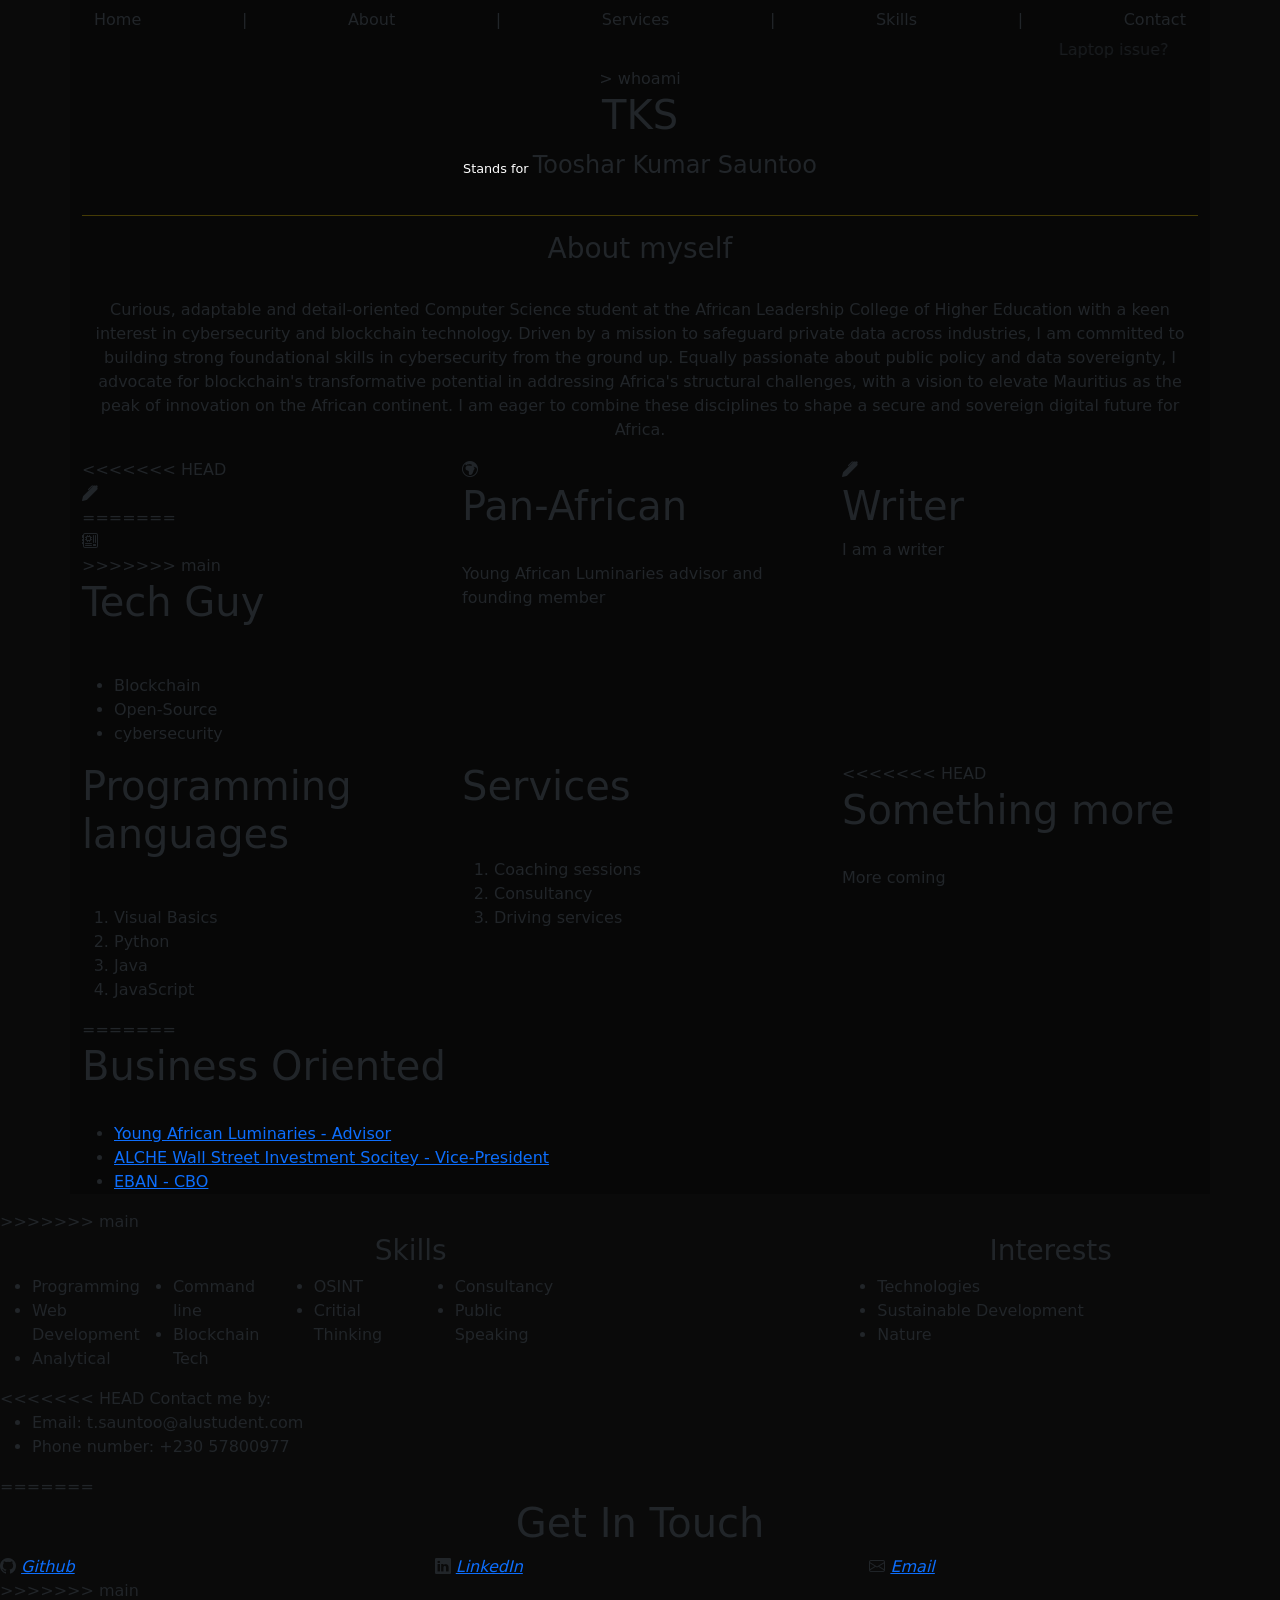
==== index.html @ a4686b40 "Conflict resolution" ====
<!DOCTYPE html>

<html>

    <head>
        <meta charset="UTF-8">
        <meta name="viewport" content="width=device-width, initial-scale=1.0">
        <title>TKS' HomePage</title>

        
        <!-- Bootstrap CSS -->
        <link href="https://cdn.jsdelivr.net/npm/bootstrap@5.3.7/dist/css/bootstrap.min.css" rel="stylesheet">
        <link href="https://cdn.jsdelivr.net/npm/bootstrap-icons@1.11.3/font/bootstrap-icons.min.css" rel="stylesheet">
        <link rel = "stylesheet" href = "style.css" />
    </head>


    <body>

        <div class = "container" > 

        <nav id="navbar" class="navbar navbar-expand-lg sticky-top navbar-dark" ...>
            <div class="container-fluid">
                <a class="nav-link active" href="#Home section">Home</a> |
                <a class="nav-link active" href="#About section">About</a> |
                <a class="nav-link active" href="#Services section">Services</a> |
                <a class="nav-link active" href="#Skills">Skills</a> |
                <a class="nav-link active" href="#Contact section">Contact</a>
            </div>
 
        </nav>


        <div class="hero-section d-flex flex-column justify-content-center align-items-center text-center px-4" > 

            <marquee style = "opacity: 75%;"> 
                <h6>Laptop issue? It's windows as usual - TKS</h6>
            </marquee>            
            <span id = "Home section" class="whoami">&gt; whoami</span>
            <h1 class = "text-center">TKS</h1>
            <p class="text-center"> <span style="color: white; font-size: 0.8rem;">Stands for </span> <span style=" font-size: 1.5rem;">Tooshar Kumar
            Sauntoo </span></p>

        </div>

        <hr style="color: gold;">

                 <div class = "row" >

                <article class = "text-center col-sm-12 col-md-12 col-lg-12" id = "About section">
                    <h3>About myself</h3> <br/>
                    <p>
                        Curious, adaptable and detail-oriented Computer Science student at the African Leadership College of Higher Education with a keen interest in cybersecurity and blockchain technology. Driven by a mission to safeguard private data across industries, I am committed to building strong foundational skills in cybersecurity from the ground up. Equally passionate about public policy and data sovereignty, I advocate for blockchain's transformative potential in addressing Africa's structural challenges, with a vision to elevate Mauritius as the peak of innovation on the African continent. I am eager to combine these disciplines to shape a secure and sovereign digital future for Africa.
                    </p>
                </article>

            </div>

            <div class="Section-Seperator"></div>


            <div class="row">
                
                <div class="col-sm-12 col-md-6 col-lg-4 feature-card h-100">
<<<<<<< HEAD
                    <div class =  "feature-icon"><i class="bi bi-pen-fill"></i></div>
=======
                    <div class =  "feature-icon"><i class="bi bi-motherboard"></i></div>
>>>>>>> main

                    <h1>Tech Guy</h1> <br/>
                    <p>
                        <ul>
                            <li>Blockchain</li>
                            <li>Open-Source</li>
                            <li>cybersecurity</li>
                        </ul>
                    </p>
                </div>

                <!-- second article -->
                <div class="col-sm-12 col-md-6 col-lg-4 feature-card h-100">
                    <div class =  "feature-icon"><i class="bi bi-globe-europe-africa"></i></div>
                    <h1>Pan-African</h1> <br/>
                    <p>
                        Young African Luminaries advisor and founding member
                    </p>

                </div>

                <!-- third article -->
                <!-- <article class="col-sm-12 col-md-12 col-lg-4">
                    <h1>Writer</h1> <br/>
                    <p>
                        Writer
                    </p>
                </article> -->

                <div class="col-sm-12 col-md-12 col-lg-4 feature-card h-100">
                    <div class="feature-icon"><i class="bi bi-pen-fill"></i></div>
                        <h1 >Writer</h1>
                        <p>I am a writer</p>
                </div>


            </div>

            <div class="Section-Seperator"></div>


            <div class="row">
                <!-- first article -->
                
                <div class="col-sm-12 col-md-6 col-lg-4 feature-card h-100">
                    <h1>Programming languages</h1> <br/>
                    <p>
                        <ol>
                            <li>Visual Basics</li>
                            <li>Python</li>
                            <li>Java</li>
                            <li>JavaScript</li>
                        </ol>
                    </p>
                </div>

                <!-- second article -->
                <div class="col-sm-12 col-md-6 col-lg-4 feature-card h100">
                    <h1 Services section>Services</h1> <br/>
                    <p><ol>
                        <li>Coaching sessions</li>
                        <li>Consultancy</li>
                        <li>Driving services</li>
                    </ol></p>

                </div>

                <!-- third article -->
                <div class="col-sm-12 col-md-12 col-lg-4 feature-card h-100">
<<<<<<< HEAD
                    <h1>Something more</h1> <br/>
                    <p>
                        More coming
                    </p>
                </div>
            </div>

=======
                    <h1>Business Oriented</h1> <br/>
                    <ul>
                        <li> <a href ="https://www.youngafricanluminaries.org/">Young African Luminaries - Advisor</a></li>
                        <li><a href = "https://www.linkedin.com/company/alchewsic/">ALCHE Wall Street Investment Socitey - Vice-President</a></li>
                        <li><a href = "https://eban-delivery.netlify.app/"> EBAN - CBO</a></li>
                    </ul>
                </div>
            </div>
            
>>>>>>> main

            <div class = "Section-Seperator"></div>



            <div class="row">

                <div class="row col-sm-12 col-md-7 col-lg-8 feature-card h100" >

                    <h3 class = "Skills text-center">Skills</h3> 
        
                    <span class = "col-sm-12 col-md-3 col-lg-2">

                        <ul> 
                            <li>Programming</li>
                            <li>Web Development</li>
                            <li>Analytical</li>
                        </ul>

                    </span>

                    <span class = " col-sm-12 col-md-3 col-lg-2">
                        
                        <ul> 
                            <li>Command line</li>
                            <li>Blockchain Tech</li>
                        </ul>

                    </span>

                    <span class = " col-sm-12 col-md-3 col-lg-2">
                        
                        <ul> 
                            <li>OSINT</li>
                            <li>Critial Thinking</li>
                        </ul>

                    </span>

                    <span class = " col-sm-12 col-md-3 col-lg-2">
                        
                        <ul> 
                            <li>Consultancy</li>
                            <li>Public Speaking</li>
                        </ul>

                    </span>

                </div>

                <div class = "col-sm-12 col-md-5 col-lg-4 feature-card h-100">

                    <h3 class="text-center">Interests</h3>

                    <ul>
                        <li> Technologies</li>
                        <li> Sustainable Development</li>
                        <li> Nature</li>
                    </ul>


                </div>

            </div>



            <div class = "Section-Seperator"></div>

<<<<<<< HEAD
        <span id = "Contact section">
            Contact me by:
            <ul>
                <li> Email: t.sauntoo@alustudent.com</li>
                <li>Phone number: +230 57800977</li>
            </ul>
        </span>
=======
        <div id = "Contact section" class = "row" > 

            <h1 class = "text-center"> Get In Touch</h1>
    
            <div class="col-sm-12 col-md-4 col-lg-4">

                <div class = "feature-card h-100"> 

                    <div class="feature-icon"><i class="bi bi-github"> <a href="https://txkxs.github.io/ClassPortfolio/">Github</a> </i></div>
                </div>
            </div>

            <div class="col-sm-12 col-md-4 col-lg-4">

                <div class = "feature-card h-100">
                    <div class="feature-icon"><i class="bi bi-linkedin"> <a href="https://www.linkedin.com/in/tooshar-sauntoo-9a78aa343/">LinkedIn</a></i></div>
                </div>

            </div>
            <div class="col-sm-12 col-md-4 col-lg-4">
                <div class = "feature-card h-100">
                    <div class="feature-icon"><i class="bi bi-envelope"> <a href = "tooshar.sauntoo@gmail.com" >Email </a></i></div>
                </div>

            </div>

        </div>

        </div>


>>>>>>> main


        </div>





        <script src="https://code.jquery.com/jquery-3.3.1.slim.min.js" integrity="sha384-q8i/X+965DzO0rT7abK41JStQIAqVgRVzpbzo5smXKp4YfRvH+8abtTE1Pi6jizo" crossorigin="anonymous"></script>
        <script src="https://cdn.jsdelivr.net/npm/popper.js@1.14.3/dist/umd/popper.min.js" integrity="sha384-ZMP7rVo3mIykV+2+9J3UJ46jBk0WLaUAdn689aCwoqbBJiSnjAK/l8WvCWPIPm49" crossorigin="anonymous"></script>
        <script src="https://cdn.jsdelivr.net/npm/bootstrap@4.1.3/dist/js/bootstrap.min.js" integrity="sha384-ChfqqxuZUCnJSK3+MXmPNIyE6ZbWh2IMqE241rYiqJxyMiZ6OW/JmZQ5stwEULTy" crossorigin="anonymous"></script>



    </body>




</html>
---- style.css ----
:root { --green: #00ff88; --panel: #0a0a0a; --line: #1c1c1c; --gold: #ffd700; --white: #ffffff; }


body {
    background-color: #0a0a0a;
}
 .container{
    background-color: #070707;
 }

/* .card-body, .card-header{
    background-color: #070707;
} */

<<<<<<< HEAD
h1, h3, h5, h6, ul, ol, span,p , .card-title{
=======
h1, h3, h5, h6, ul, ol, span,p , .card-title, a{
>>>>>>> main
    color: var(--green);
}

#navbar {
    background-color: var(--panel);
    border-bottom: 1px solid var(--gold);
    font-weight: bold;

}

#navbar .nav-link {
    color: var(--green);
}

#navbar .nav-link:hover .nav-link:active{
    color: var(--white);
}

.whoami {
    margin-top: 15px; 
    font-size: 0.9rem;
    letter-spacing: 2px;
}


.text-center {
    text-align: center;
}

.Section-Seperator {
    background-color: goldenrod; 
    height: 15px;
}

    
.feature-card {
    background: var(--panel);              
    border: 1px solid var(--line);        
    border-radius: 14px;
    padding: 1.8rem;
    transition: border-color .3s, transform .3s;
    margin-top: 10px;
    margin-bottom: 10px;
}
.feature-card:hover {
    border-color: var(--green);           
    transform: translateY(-4px);   
}
.feature-icon {
    width: 48px; height: 48px; border-radius: 12px;
    background: var(--panel);   
    color: var(--green);               
    display: flex; align-items: center; justify-content: center;
    font-size: 1.4rem; margin-bottom: 1rem;
}

.feature-card h5 { font-weight: 600; }
.feature-card p { color: #888; font-size: .9rem; }
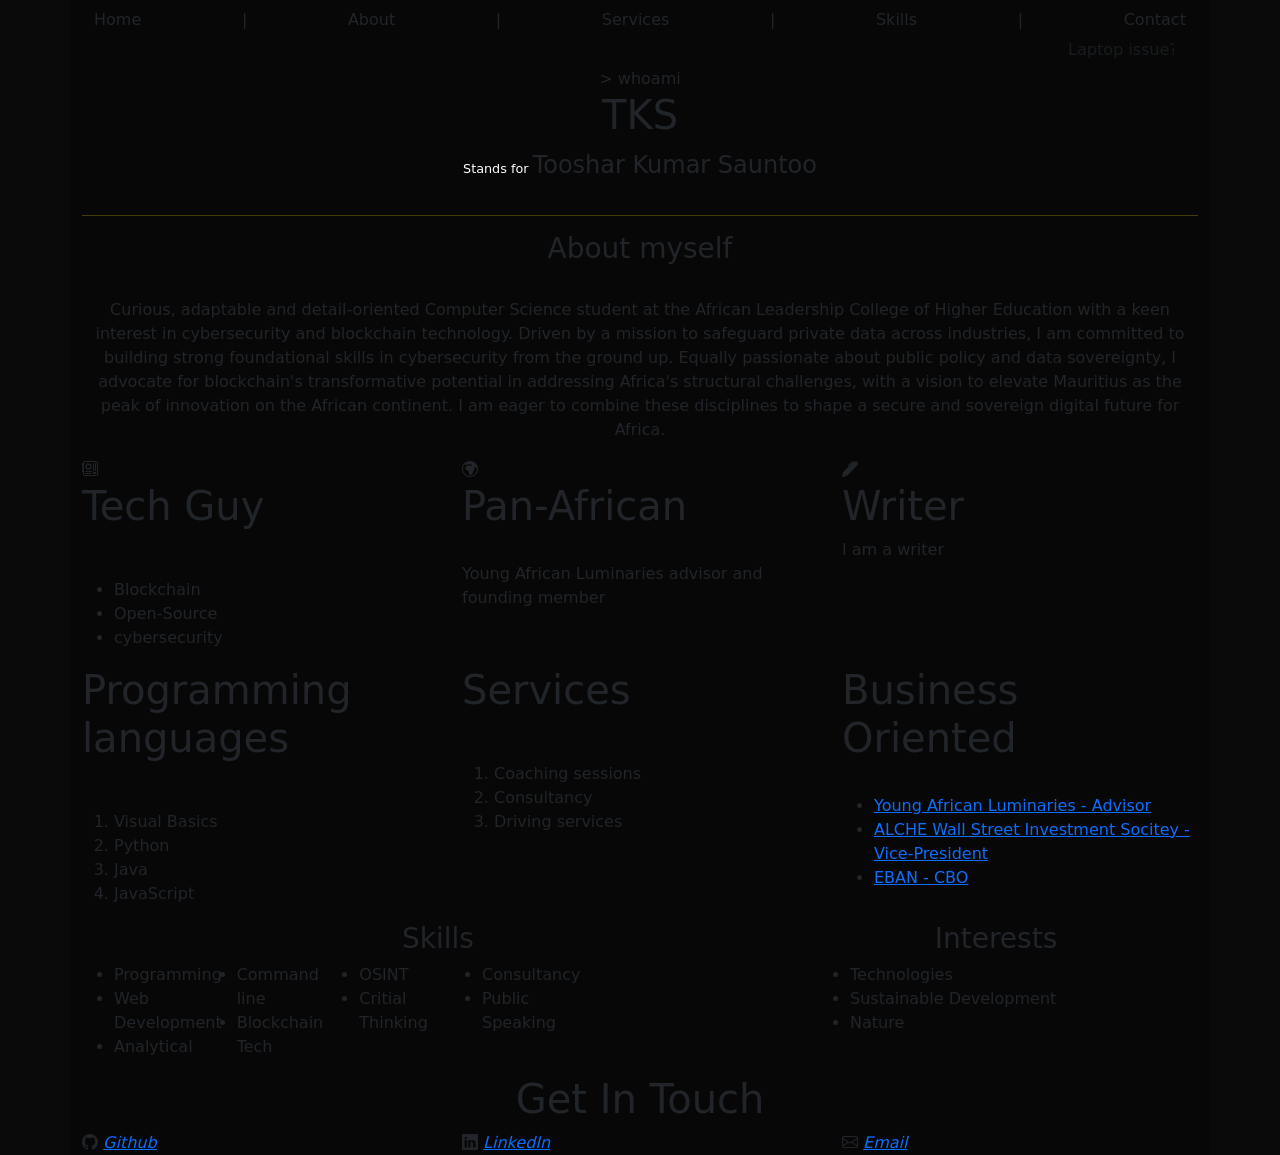
==== commit a2a26afe: "Extra line removed" ====
--- a/index.html
+++ b/index.html
@@ -62,11 +62,7 @@
             <div class="row">
                 
                 <div class="col-sm-12 col-md-6 col-lg-4 feature-card h-100">
-<<<<<<< HEAD
-                    <div class =  "feature-icon"><i class="bi bi-pen-fill"></i></div>
-=======
                     <div class =  "feature-icon"><i class="bi bi-motherboard"></i></div>
->>>>>>> main
 
                     <h1>Tech Guy</h1> <br/>
                     <p>
@@ -136,15 +132,7 @@
 
                 <!-- third article -->
                 <div class="col-sm-12 col-md-12 col-lg-4 feature-card h-100">
-<<<<<<< HEAD
-                    <h1>Something more</h1> <br/>
-                    <p>
-                        More coming
-                    </p>
-                </div>
-            </div>
-
-=======
+
                     <h1>Business Oriented</h1> <br/>
                     <ul>
                         <li> <a href ="https://www.youngafricanluminaries.org/">Young African Luminaries - Advisor</a></li>
@@ -153,8 +141,6 @@
                     </ul>
                 </div>
             </div>
-            
->>>>>>> main
 
             <div class = "Section-Seperator"></div>
 
@@ -221,18 +207,8 @@
             </div>
 
 
-
             <div class = "Section-Seperator"></div>
 
-<<<<<<< HEAD
-        <span id = "Contact section">
-            Contact me by:
-            <ul>
-                <li> Email: t.sauntoo@alustudent.com</li>
-                <li>Phone number: +230 57800977</li>
-            </ul>
-        </span>
-=======
         <div id = "Contact section" class = "row" > 
 
             <h1 class = "text-center"> Get In Touch</h1>
@@ -264,7 +240,6 @@
         </div>
 
 
->>>>>>> main
 
 
         </div>
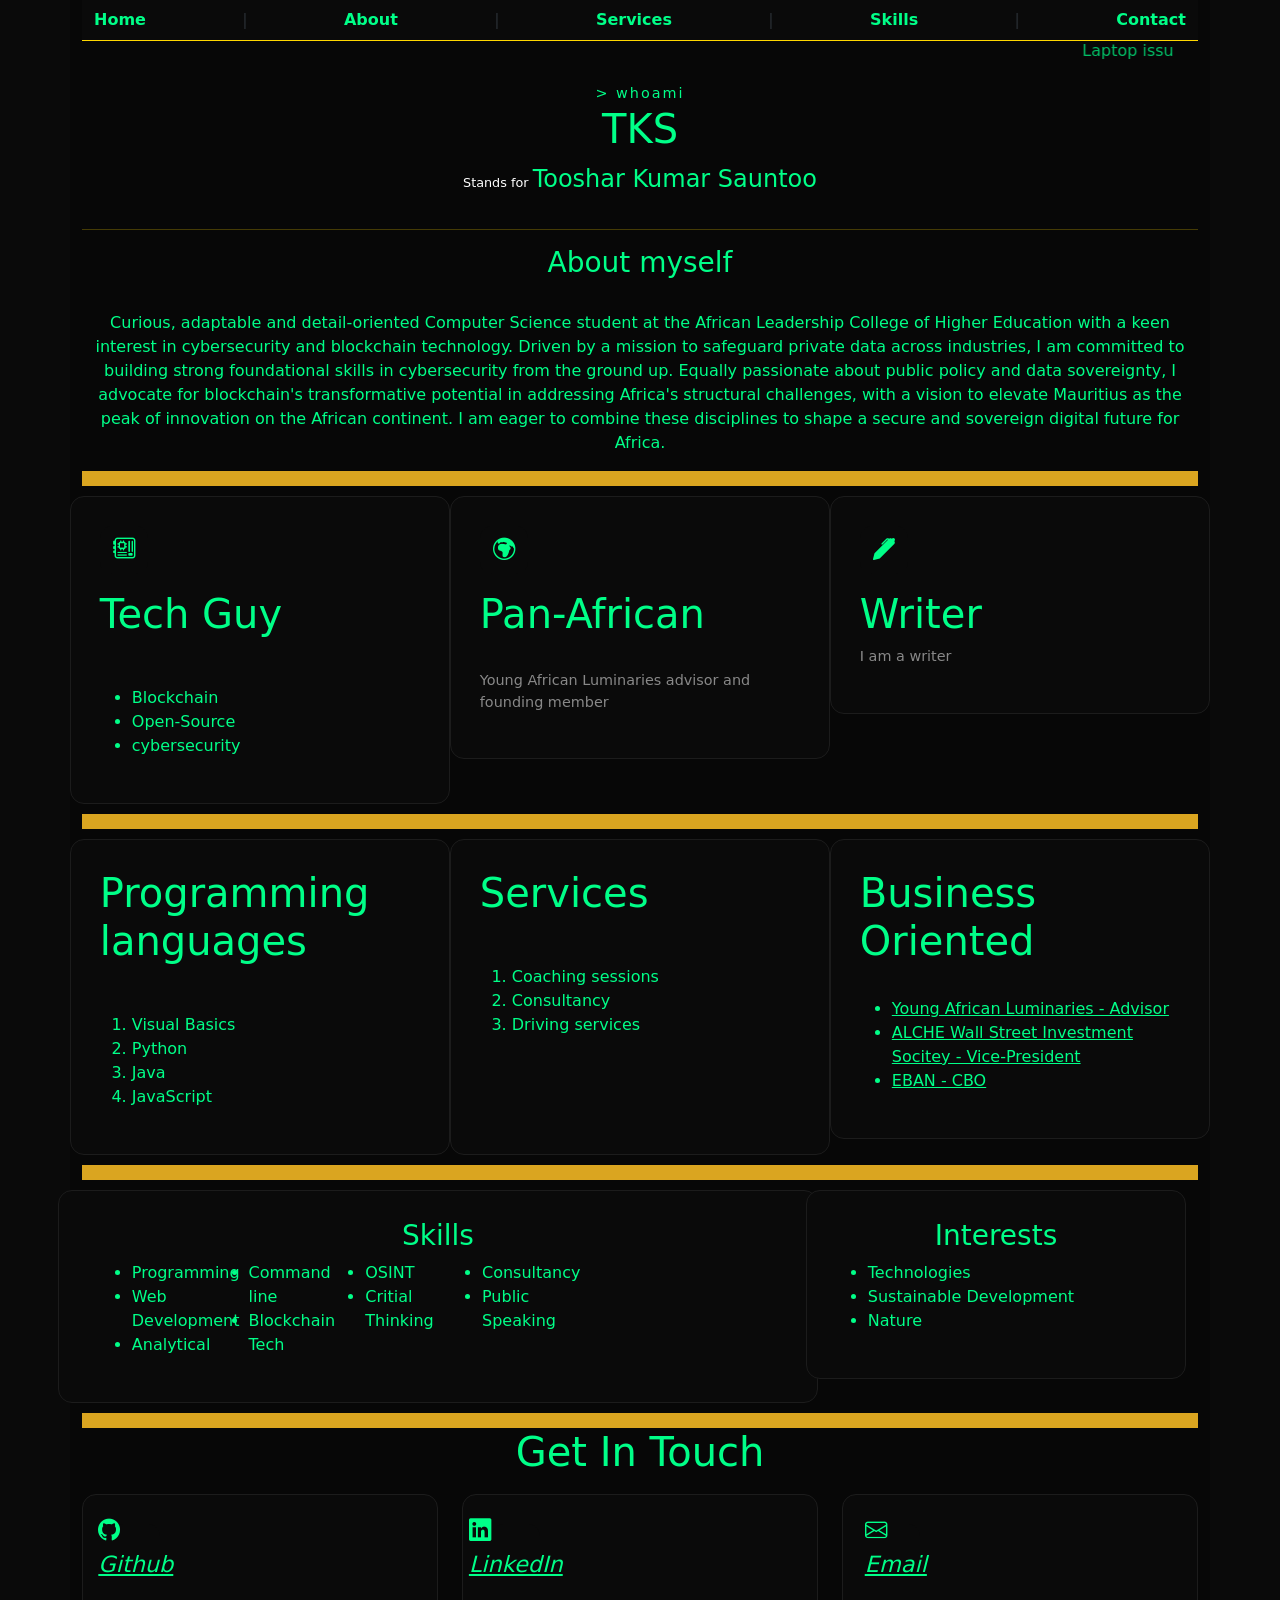
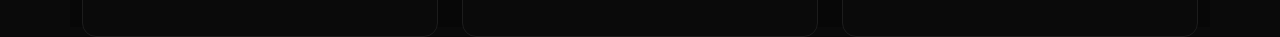
==== commit f35c92f3: "Removed commented lines" ====
--- a/index.html
+++ b/index.html
@@ -132,7 +132,6 @@
 
                 <!-- third article -->
                 <div class="col-sm-12 col-md-12 col-lg-4 feature-card h-100">
-
                     <h1>Business Oriented</h1> <br/>
                     <ul>
                         <li> <a href ="https://www.youngafricanluminaries.org/">Young African Luminaries - Advisor</a></li>
@@ -141,6 +140,7 @@
                     </ul>
                 </div>
             </div>
+            
 
             <div class = "Section-Seperator"></div>
 
@@ -207,6 +207,7 @@
             </div>
 
 
+
             <div class = "Section-Seperator"></div>
 
         <div id = "Contact section" class = "row" > 
@@ -244,10 +245,6 @@
 
         </div>
 
-
-
-
-
         <script src="https://code.jquery.com/jquery-3.3.1.slim.min.js" integrity="sha384-q8i/X+965DzO0rT7abK41JStQIAqVgRVzpbzo5smXKp4YfRvH+8abtTE1Pi6jizo" crossorigin="anonymous"></script>
         <script src="https://cdn.jsdelivr.net/npm/popper.js@1.14.3/dist/umd/popper.min.js" integrity="sha384-ZMP7rVo3mIykV+2+9J3UJ46jBk0WLaUAdn689aCwoqbBJiSnjAK/l8WvCWPIPm49" crossorigin="anonymous"></script>
         <script src="https://cdn.jsdelivr.net/npm/bootstrap@4.1.3/dist/js/bootstrap.min.js" integrity="sha384-ChfqqxuZUCnJSK3+MXmPNIyE6ZbWh2IMqE241rYiqJxyMiZ6OW/JmZQ5stwEULTy" crossorigin="anonymous"></script>
--- a/style.css
+++ b/style.css
@@ -8,15 +8,7 @@
     background-color: #070707;
  }
 
-/* .card-body, .card-header{
-    background-color: #070707;
-} */
-
-<<<<<<< HEAD
-h1, h3, h5, h6, ul, ol, span,p , .card-title{
-=======
 h1, h3, h5, h6, ul, ol, span,p , .card-title, a{
->>>>>>> main
     color: var(--green);
 }
 
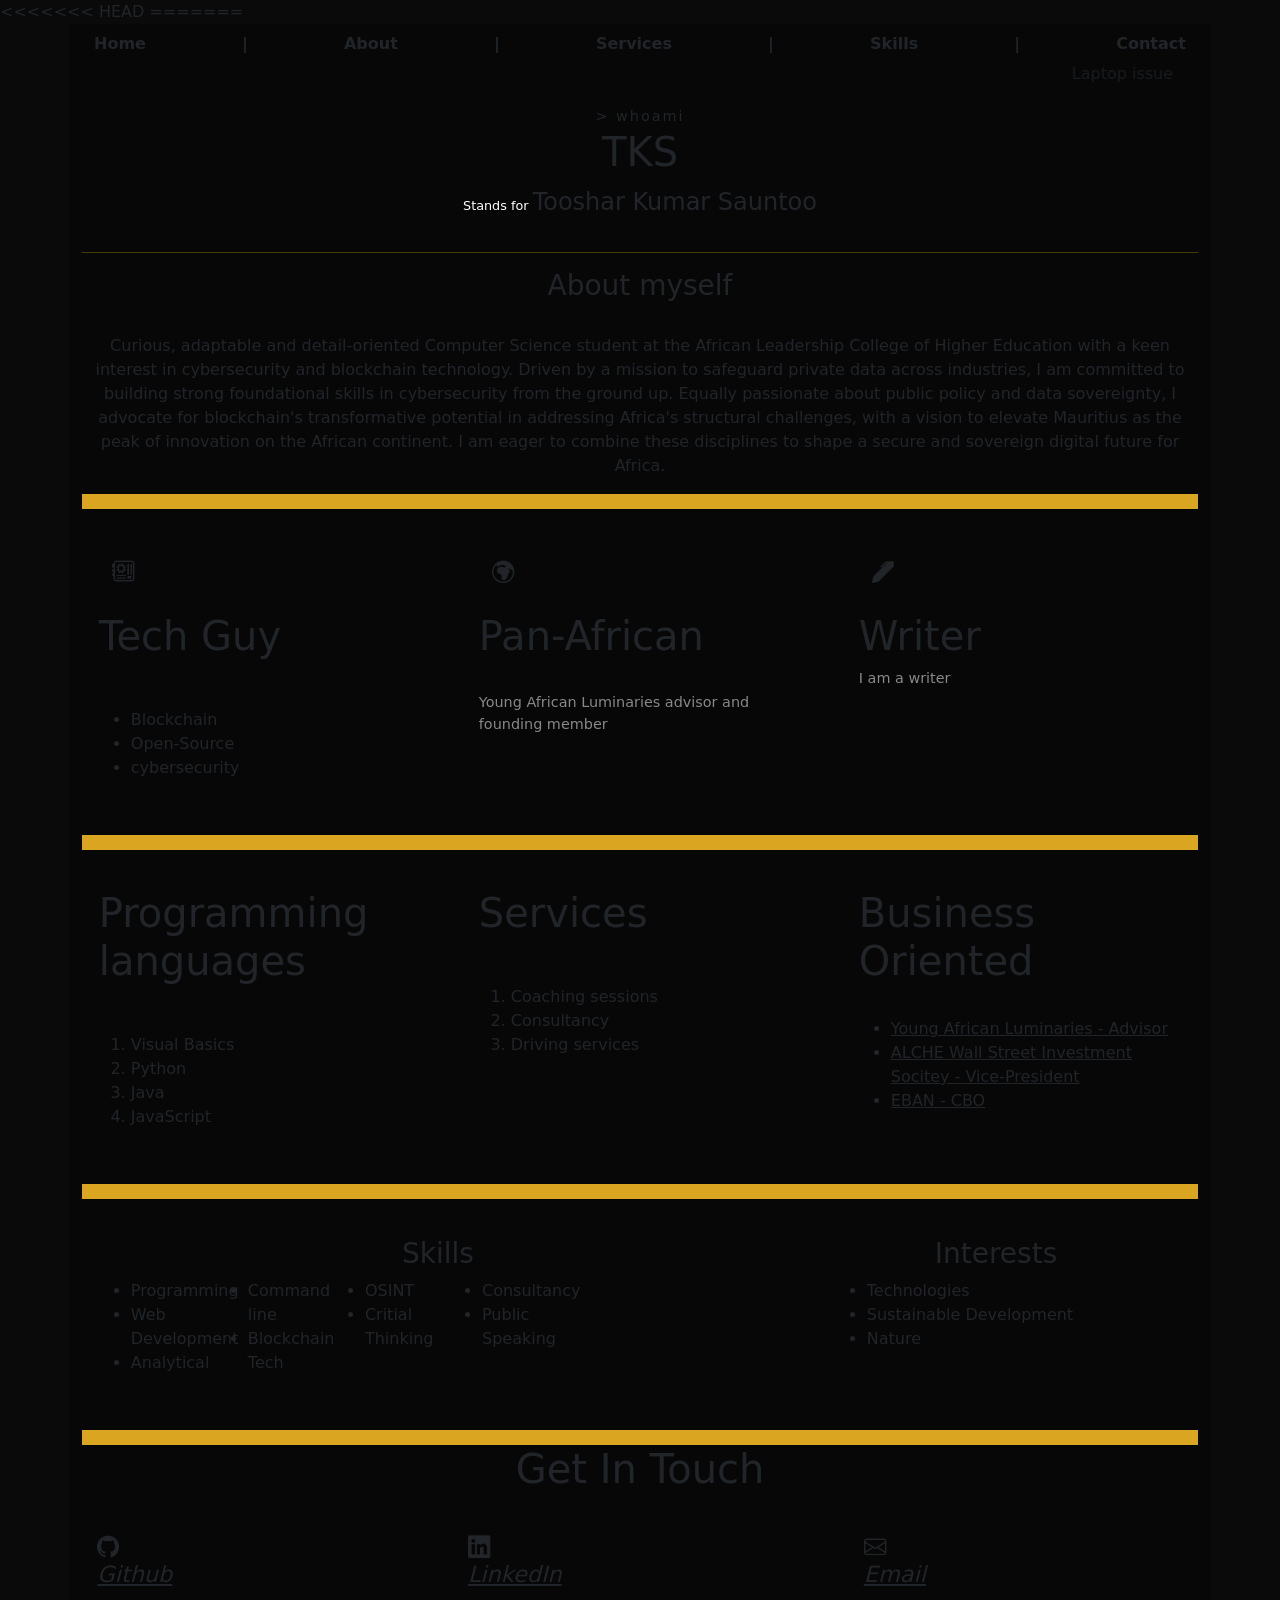
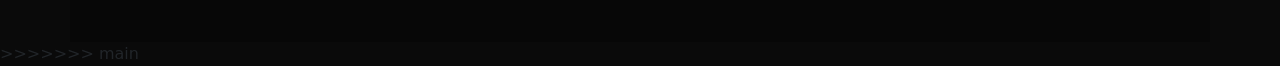
==== commit 7d0345f9: "Fixed conflicts" ====
--- a/index.html
+++ b/index.html
@@ -1,3 +1,5 @@
+<<<<<<< HEAD
+=======
 <!DOCTYPE html>
 
 <html>
@@ -256,4 +258,5 @@
 
 
 
-</html>+</html>
+>>>>>>> main
--- a/style.css
+++ b/style.css
@@ -1,3 +1,5 @@
+<<<<<<< HEAD
+=======
 :root { --green: #00ff88; --panel: #0a0a0a; --line: #1c1c1c; --gold: #ffd700; --white: #ffffff; }
 
 
@@ -69,3 +71,4 @@
 .feature-card p { color: #888; font-size: .9rem; }
 
 
+>>>>>>> main
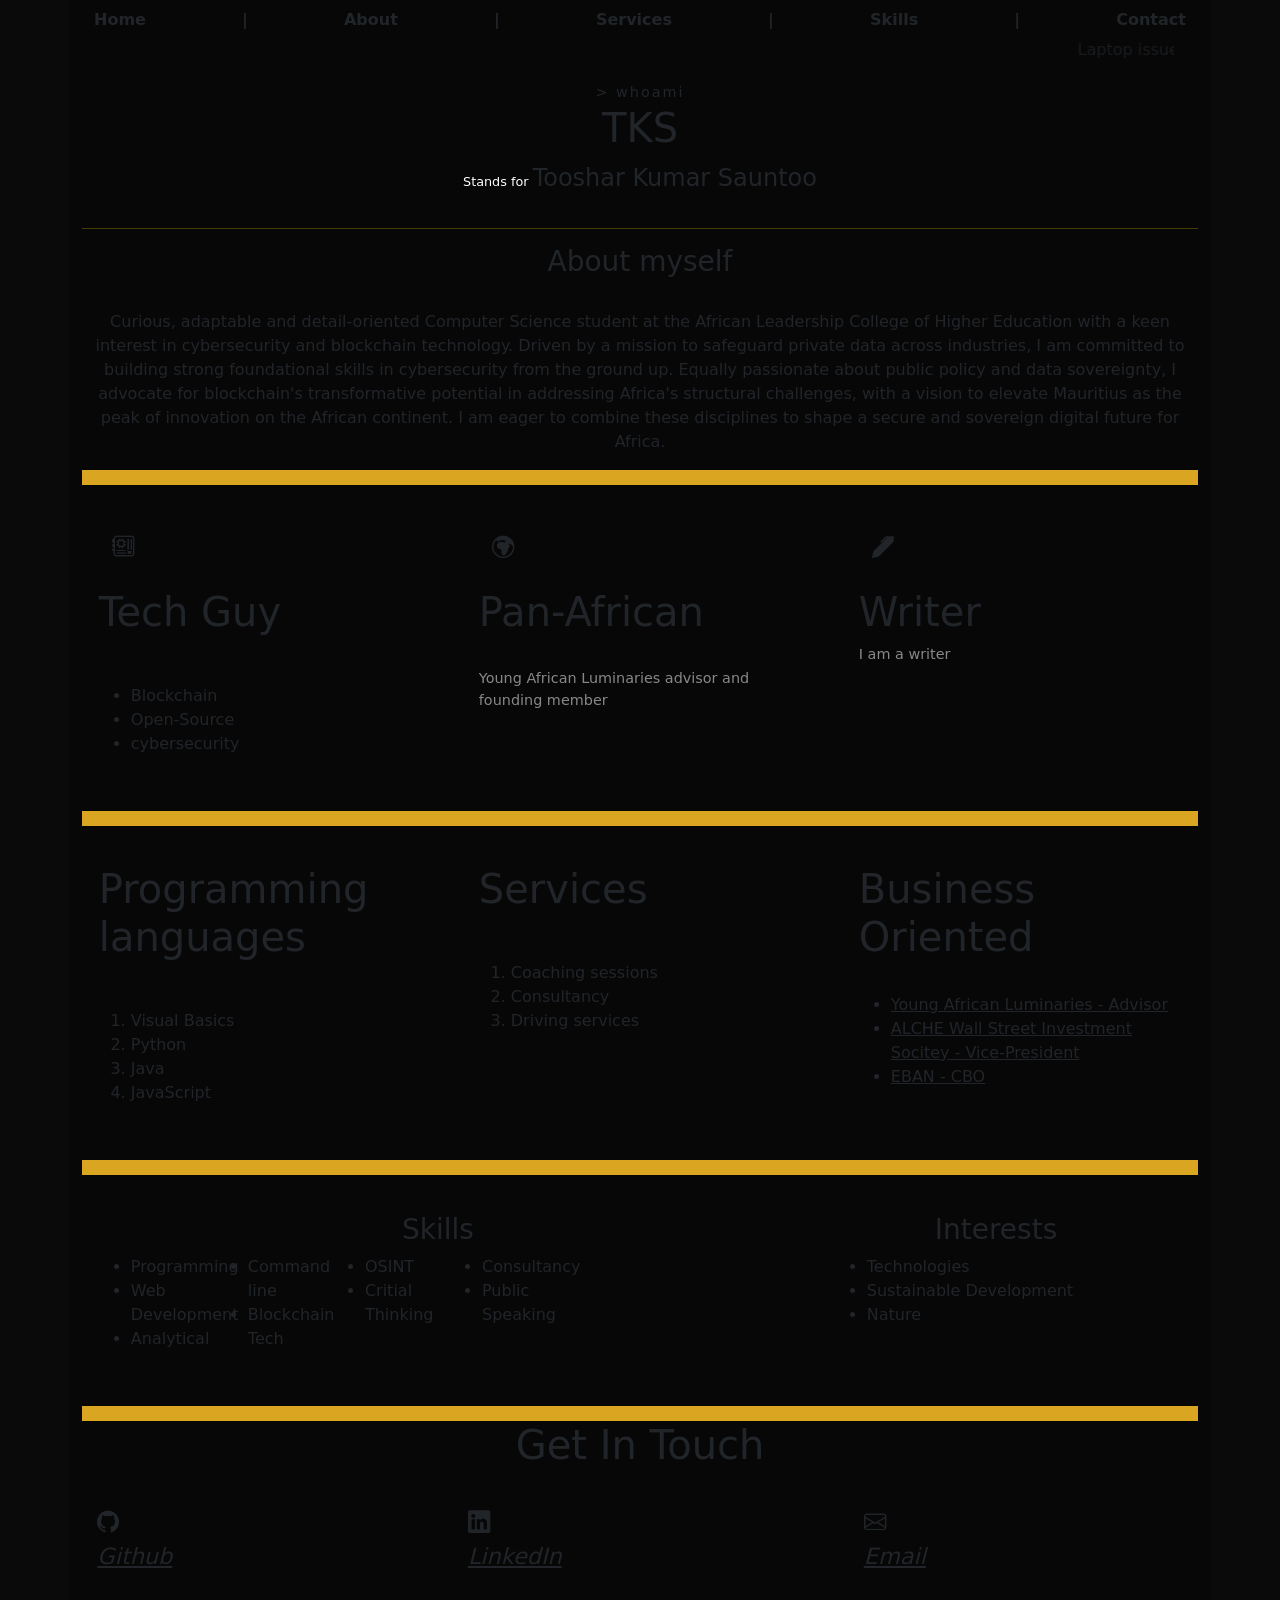
==== commit ab822f99: "Rewrote index.html to remove git conflicts" ====
--- a/index.html
+++ b/index.html
@@ -1,5 +1,3 @@
-<<<<<<< HEAD
-=======
 <!DOCTYPE html>
 
 <html>
@@ -259,4 +257,3 @@
 
 
 </html>
->>>>>>> main
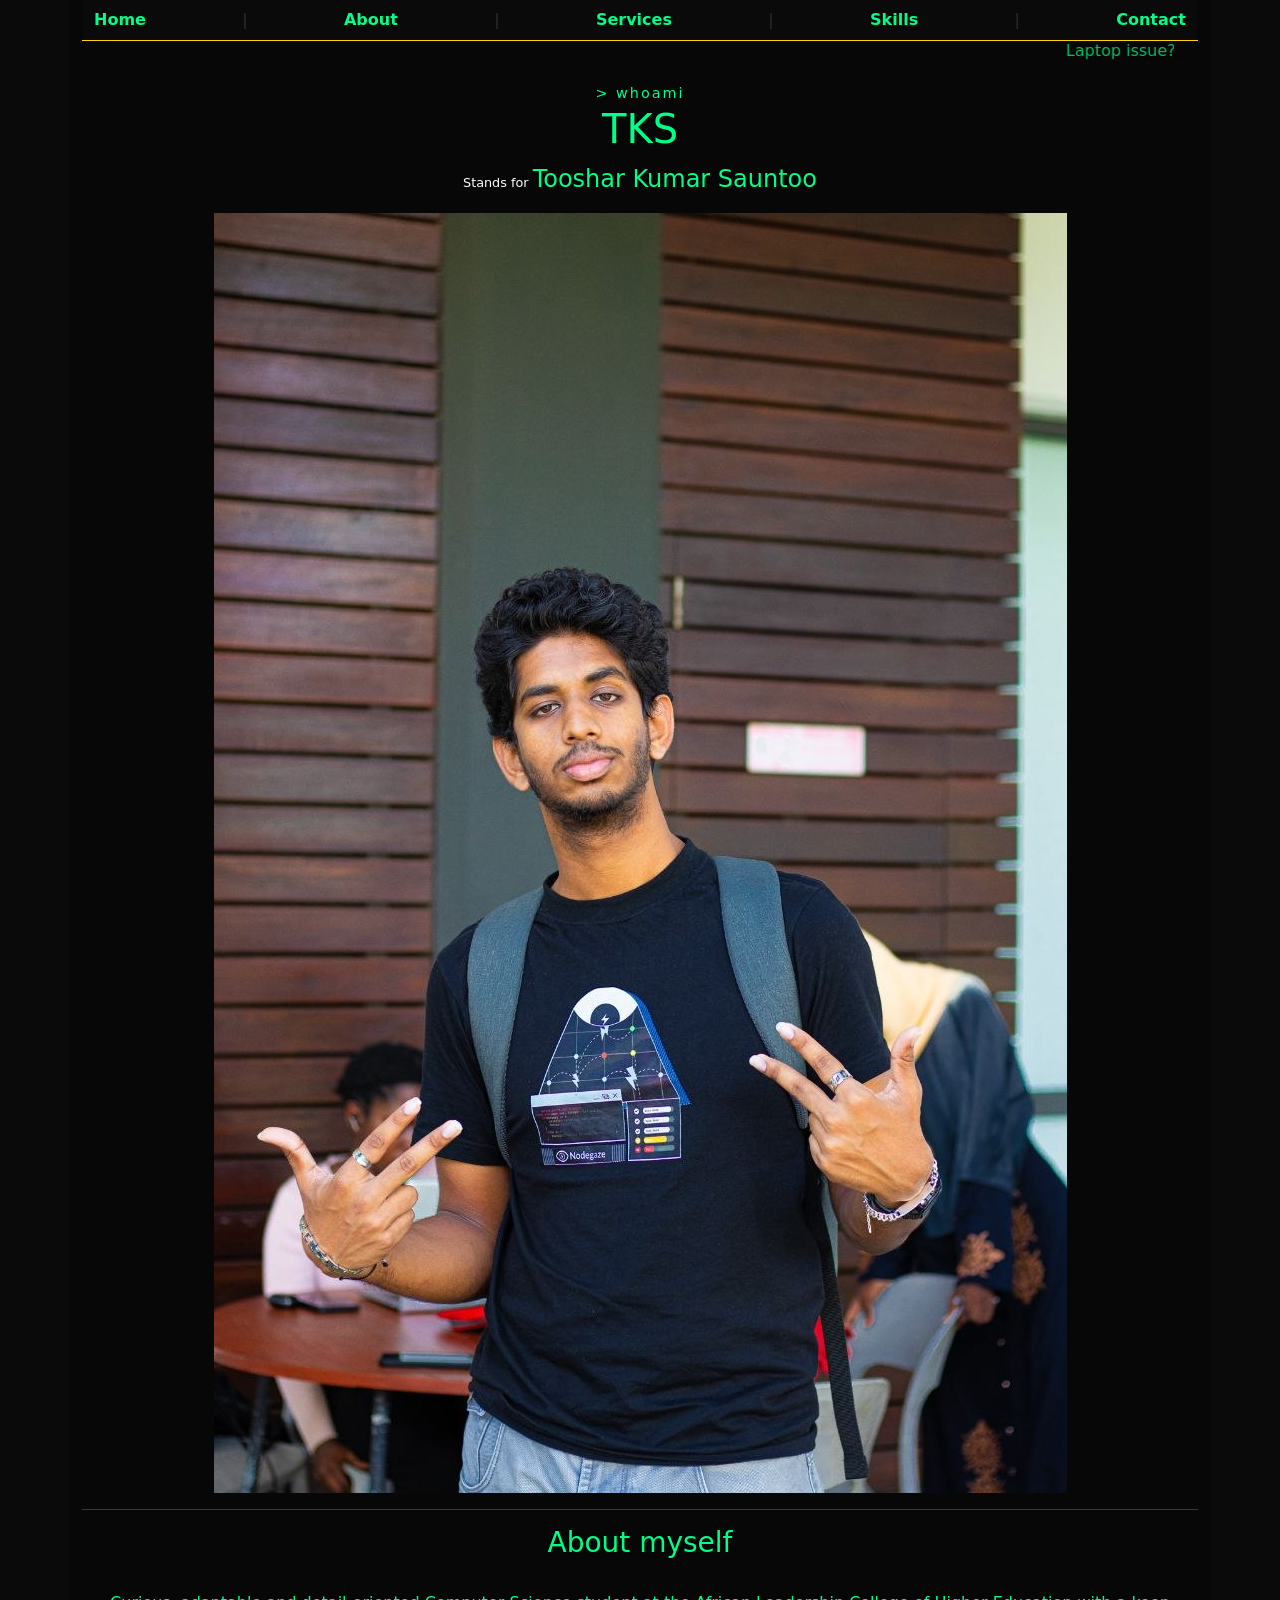
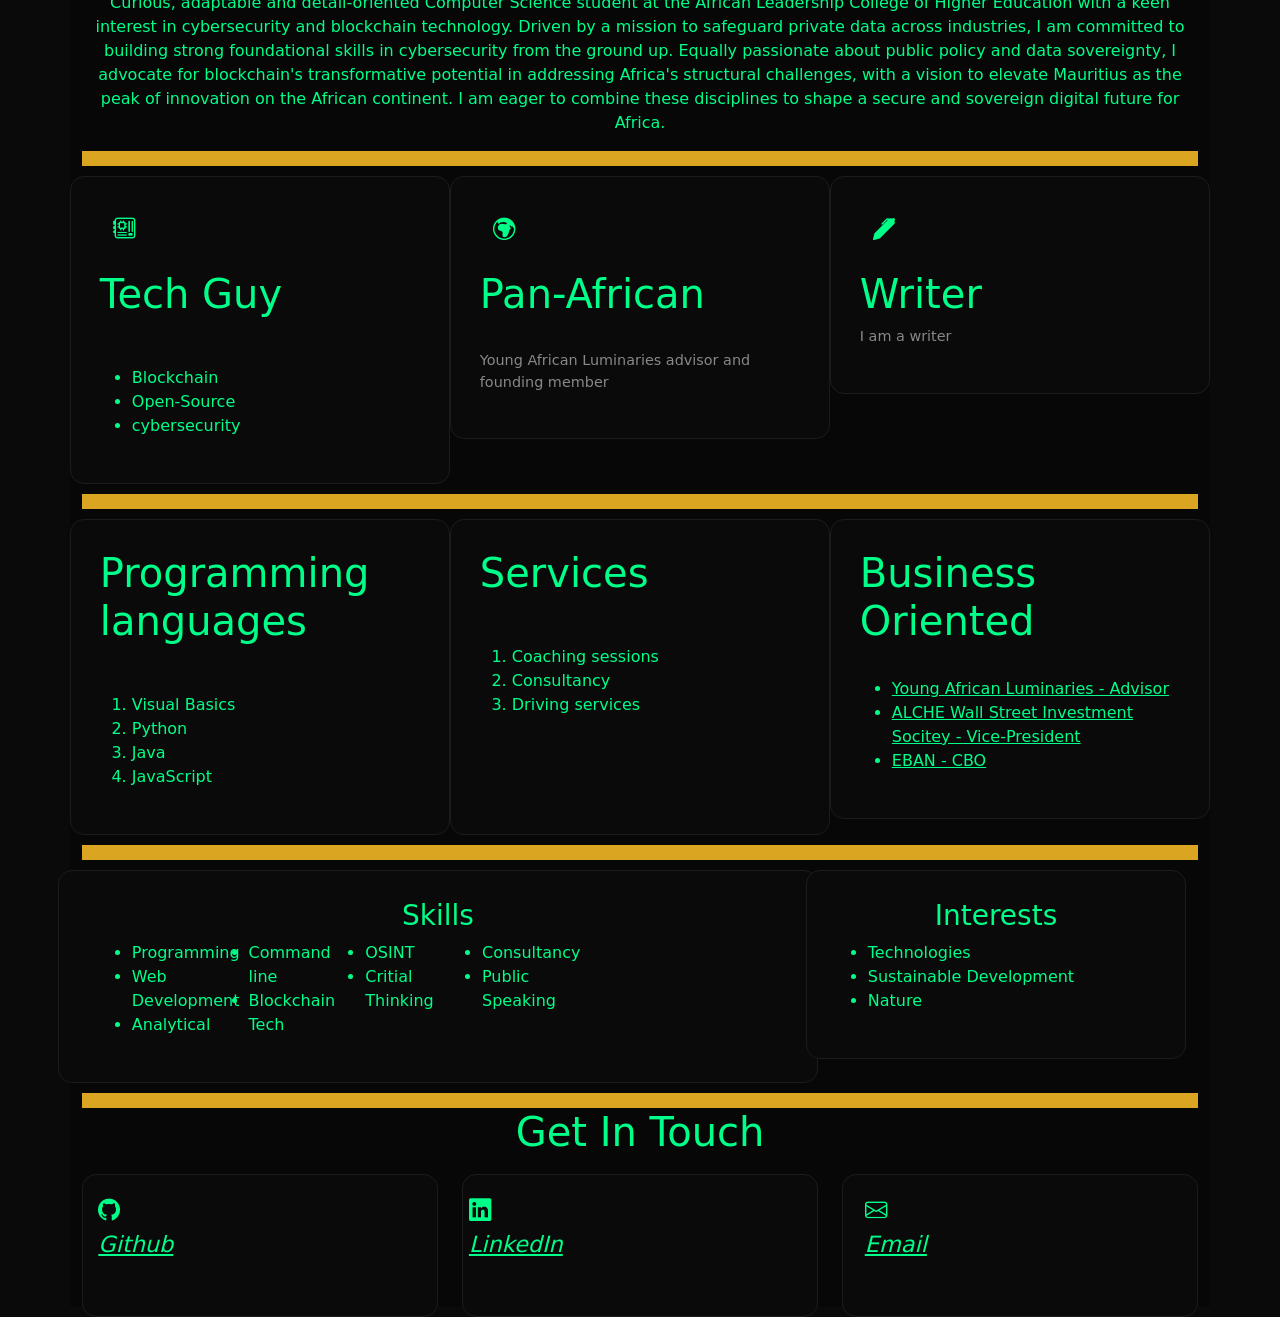
==== commit 13cb2d7f: "Added mmy picture and fixed small bugs and inconsistencies" ====
--- a/index.html
+++ b/index.html
@@ -40,6 +40,8 @@
             <h1 class = "text-center">TKS</h1>
             <p class="text-center"> <span style="color: white; font-size: 0.8rem;">Stands for </span> <span style=" font-size: 1.5rem;">Tooshar Kumar
             Sauntoo </span></p>
+
+            <img src ="Assets/Personal Picture.jpg" alt="TKS' Picture">
 
         </div>
 
@@ -150,7 +152,7 @@
 
                 <div class="row col-sm-12 col-md-7 col-lg-8 feature-card h100" >
 
-                    <h3 class = "Skills text-center">Skills</h3> 
+                    <h3 id = "Skills" class = "text-center">Skills</h3> 
         
                     <span class = "col-sm-12 col-md-3 col-lg-2">
 
@@ -218,7 +220,7 @@
 
                 <div class = "feature-card h-100"> 
 
-                    <div class="feature-icon"><i class="bi bi-github"> <a href="https://txkxs.github.io/ClassPortfolio/">Github</a> </i></div>
+                    <div class="feature-icon"><i class="bi bi-github"> <a href="https://github.com/TxKxS">Github</a> </i></div>
                 </div>
             </div>
 
@@ -256,4 +258,4 @@
 
 
 
-</html>
+</html>
--- a/style.css
+++ b/style.css
@@ -1,5 +1,3 @@
-<<<<<<< HEAD
-=======
 :root { --green: #00ff88; --panel: #0a0a0a; --line: #1c1c1c; --gold: #ffd700; --white: #ffffff; }
 
 
@@ -68,7 +66,4 @@
 }
 
 .feature-card h5 { font-weight: 600; }
-.feature-card p { color: #888; font-size: .9rem; }
-
-
->>>>>>> main
+.feature-card p { color: #888; font-size: .9rem; }
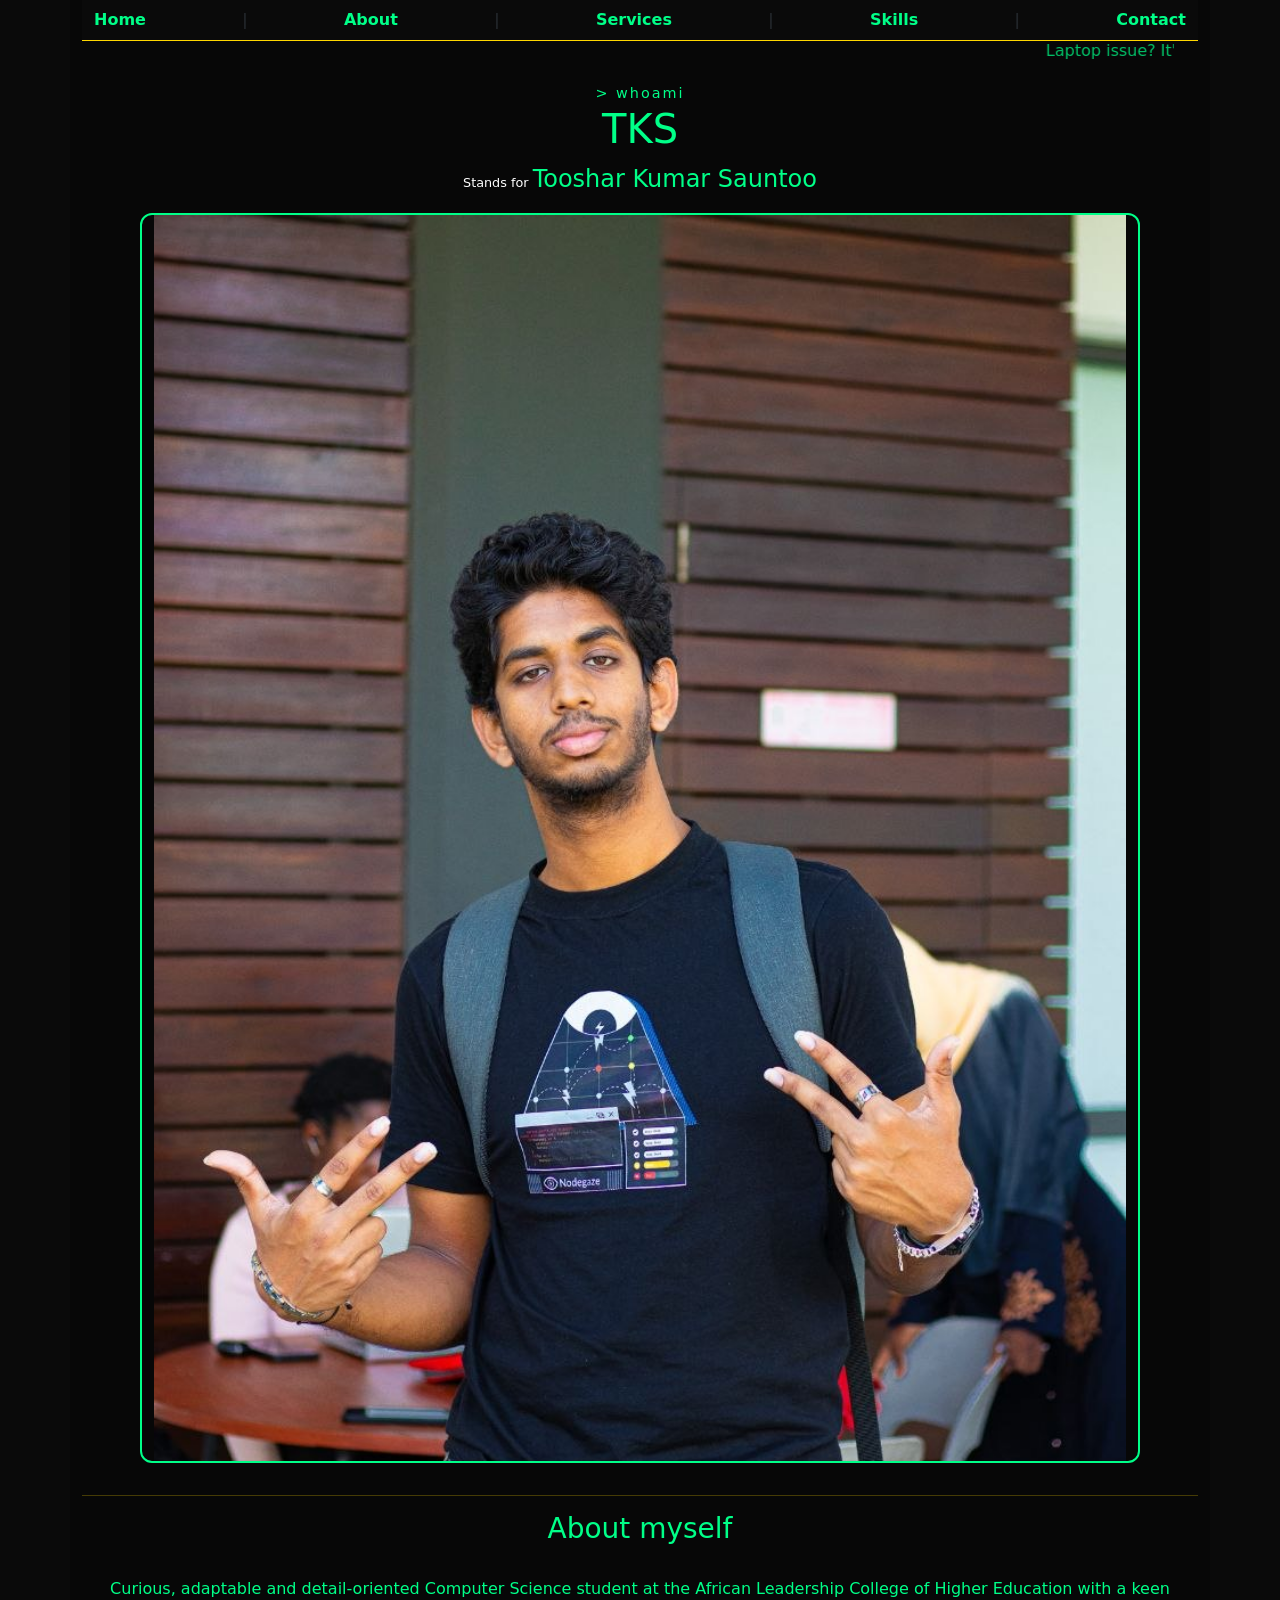
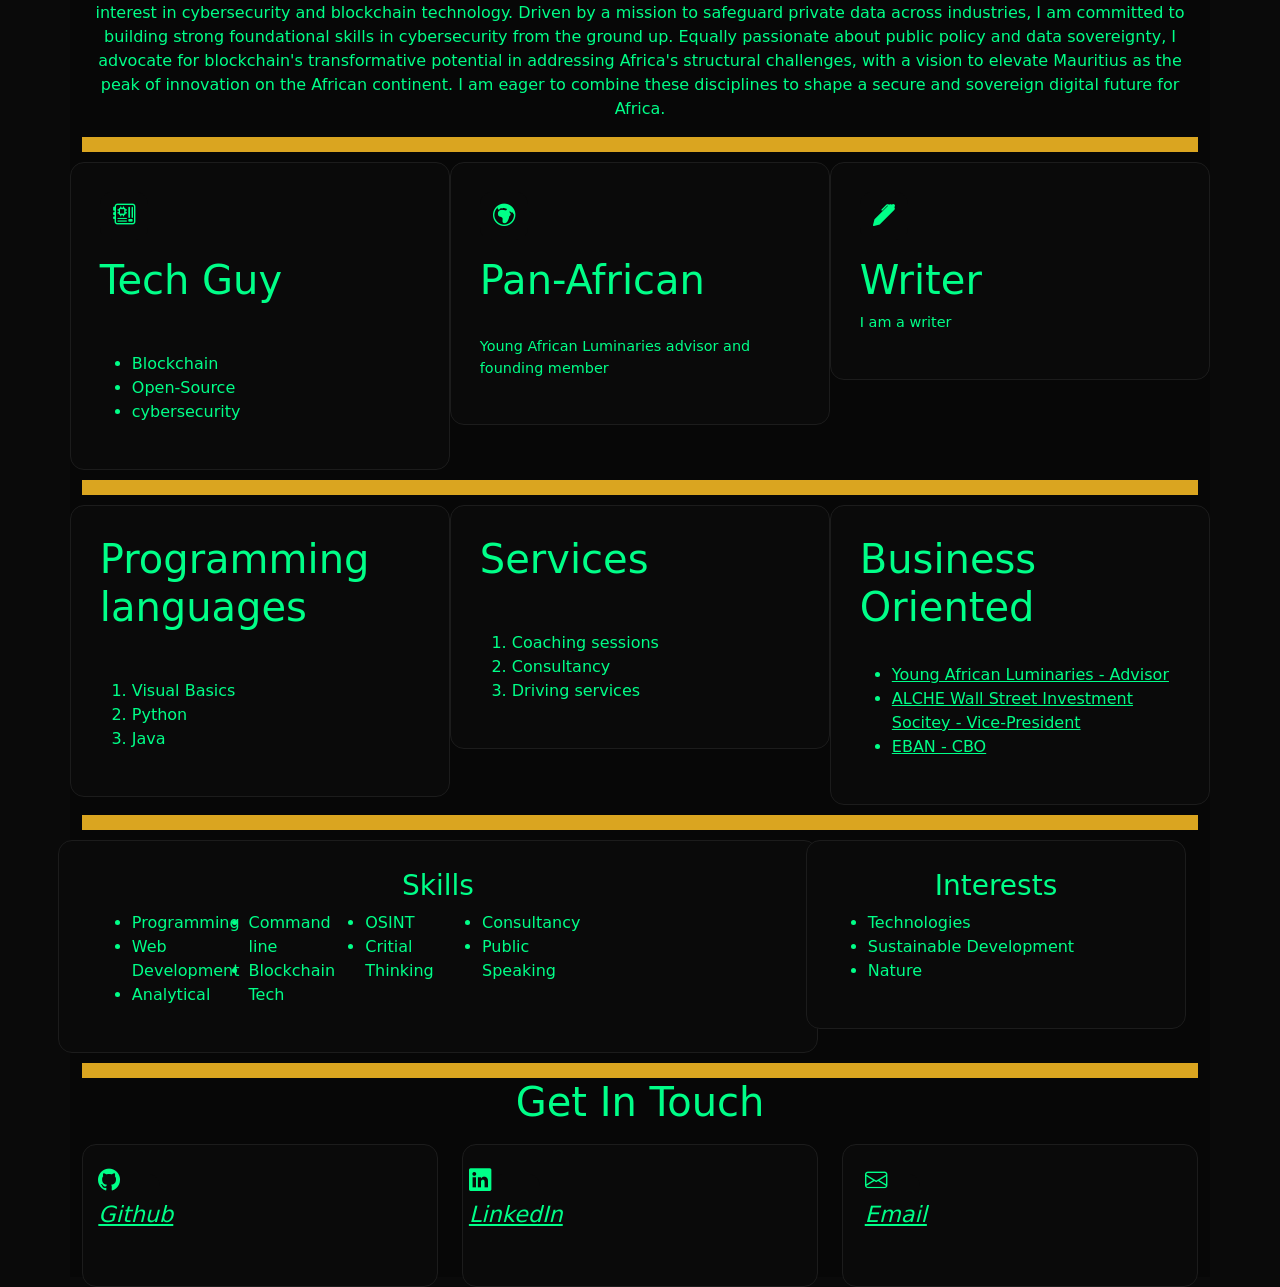
==== commit 891d2a5b: "Fixed bugs and inconsistencies and also added border to my picture while fixing the size" ====
--- a/index.html
+++ b/index.html
@@ -19,7 +19,7 @@
 
         <div class = "container" > 
 
-        <nav id="navbar" class="navbar navbar-expand-lg sticky-top navbar-dark" ...>
+        <nav id="navbar" class="navbar navbar-expand-lg sticky-top navbar-dark" >
             <div class="container-fluid">
                 <a class="nav-link active" href="#Home section">Home</a> |
                 <a class="nav-link active" href="#About section">About</a> |
@@ -41,7 +41,9 @@
             <p class="text-center"> <span style="color: white; font-size: 0.8rem;">Stands for </span> <span style=" font-size: 1.5rem;">Tooshar Kumar
             Sauntoo </span></p>
 
-            <img src ="Assets/Personal Picture.jpg" alt="TKS' Picture">
+            <div class = "row">
+                <img src ="Assets/Personal_Picture.jpg" alt="TKS' Picture" class = "image">
+            </div>
 
         </div>
 
@@ -86,14 +88,6 @@
 
                 </div>
 
-                <!-- third article -->
-                <!-- <article class="col-sm-12 col-md-12 col-lg-4">
-                    <h1>Writer</h1> <br/>
-                    <p>
-                        Writer
-                    </p>
-                </article> -->
-
                 <div class="col-sm-12 col-md-12 col-lg-4 feature-card h-100">
                     <div class="feature-icon"><i class="bi bi-pen-fill"></i></div>
                         <h1 >Writer</h1>
@@ -116,14 +110,13 @@
                             <li>Visual Basics</li>
                             <li>Python</li>
                             <li>Java</li>
-                            <li>JavaScript</li>
                         </ol>
                     </p>
                 </div>
 
                 <!-- second article -->
-                <div class="col-sm-12 col-md-6 col-lg-4 feature-card h100">
-                    <h1 Services section>Services</h1> <br/>
+                <div class="col-sm-12 col-md-6 col-lg-4 feature-card h-100">
+                    <h1 id ="Services section">Services</h1> <br/>
                     <p><ol>
                         <li>Coaching sessions</li>
                         <li>Consultancy</li>
@@ -150,7 +143,7 @@
 
             <div class="row">
 
-                <div class="row col-sm-12 col-md-7 col-lg-8 feature-card h100" >
+                <div class="row col-sm-12 col-md-7 col-lg-8 feature-card h-100" >
 
                     <h3 id = "Skills" class = "text-center">Skills</h3> 
         
--- a/style.css
+++ b/style.css
@@ -66,4 +66,15 @@
 }
 
 .feature-card h5 { font-weight: 600; }
-.feature-card p { color: #888; font-size: .9rem; }+.feature-card p { color: var(--green); font-size: .9rem; }
+
+
+.image{
+    width: 1000px;
+    height: 1250px;
+    object-fit: cover;
+    border: 2px solid var(--green); 
+    border-radius: 12px;
+    display: block;
+    margin: 0 auto 1rem;
+}
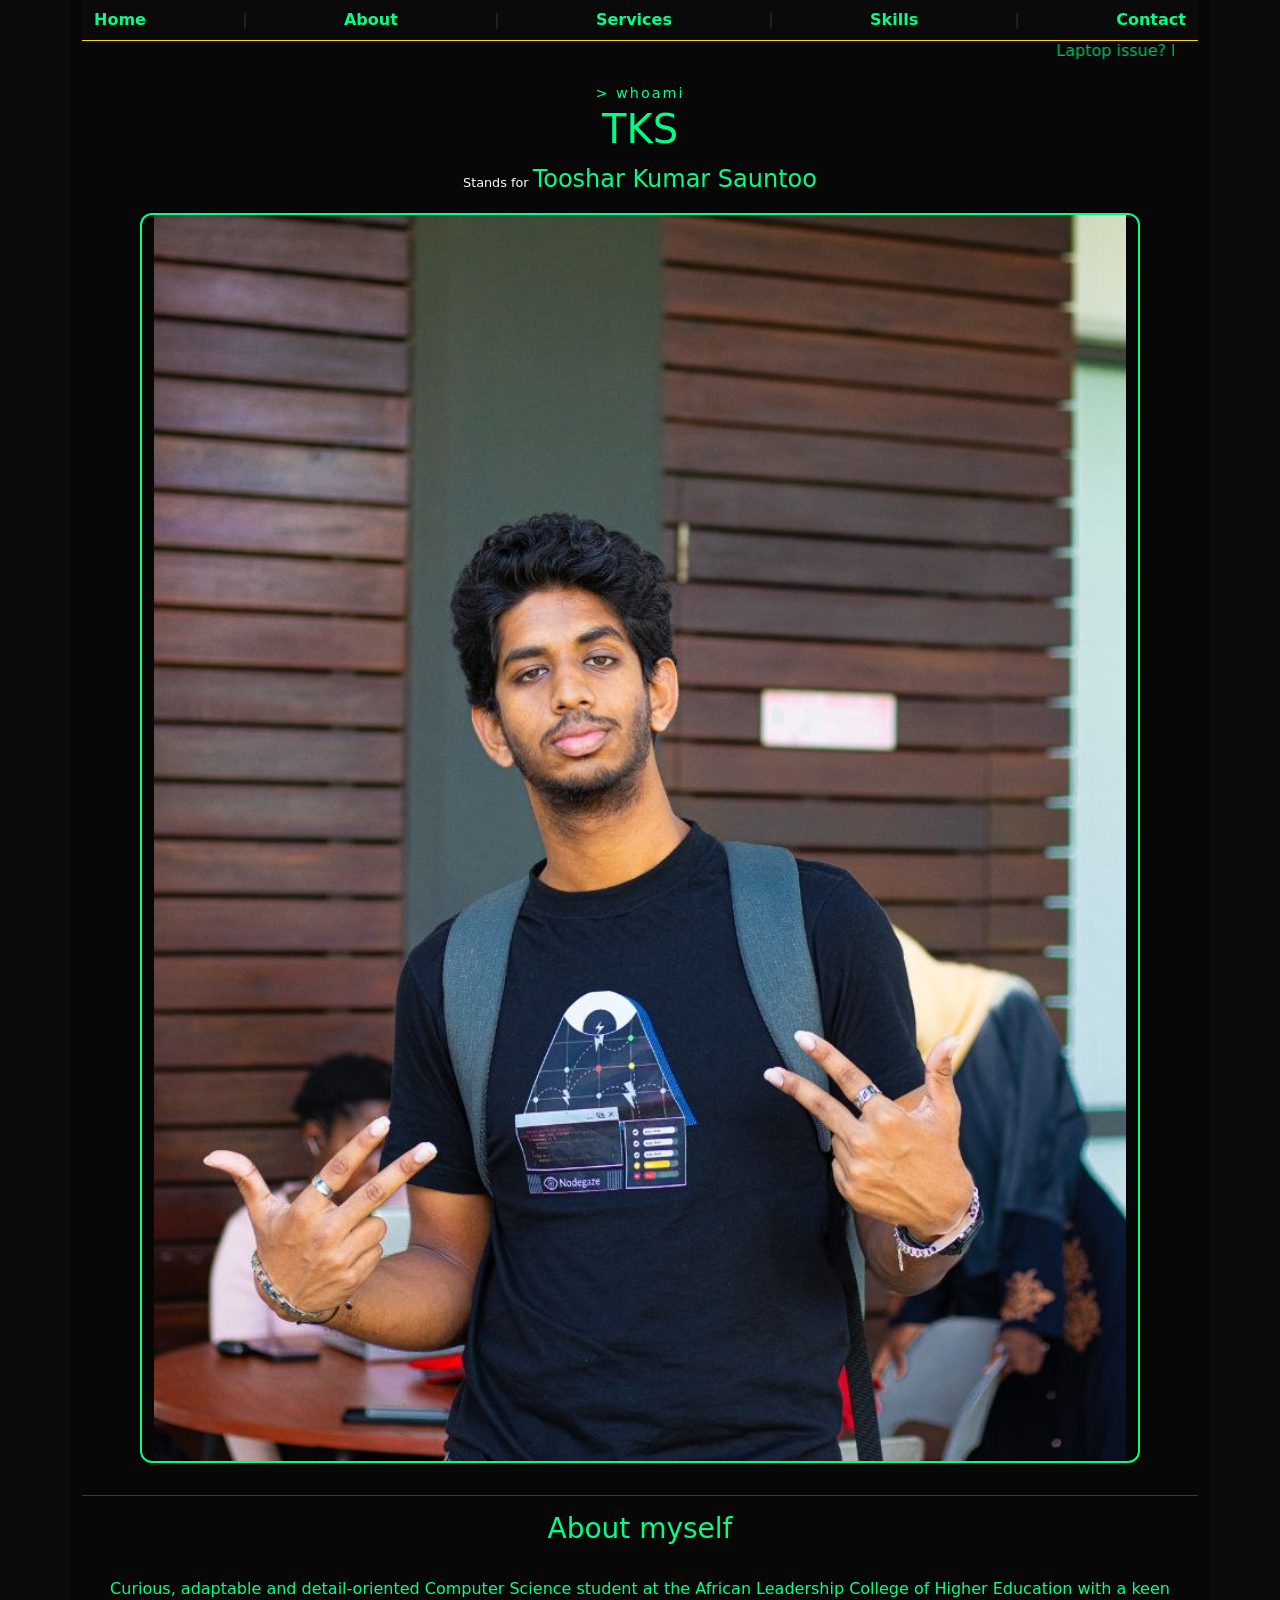
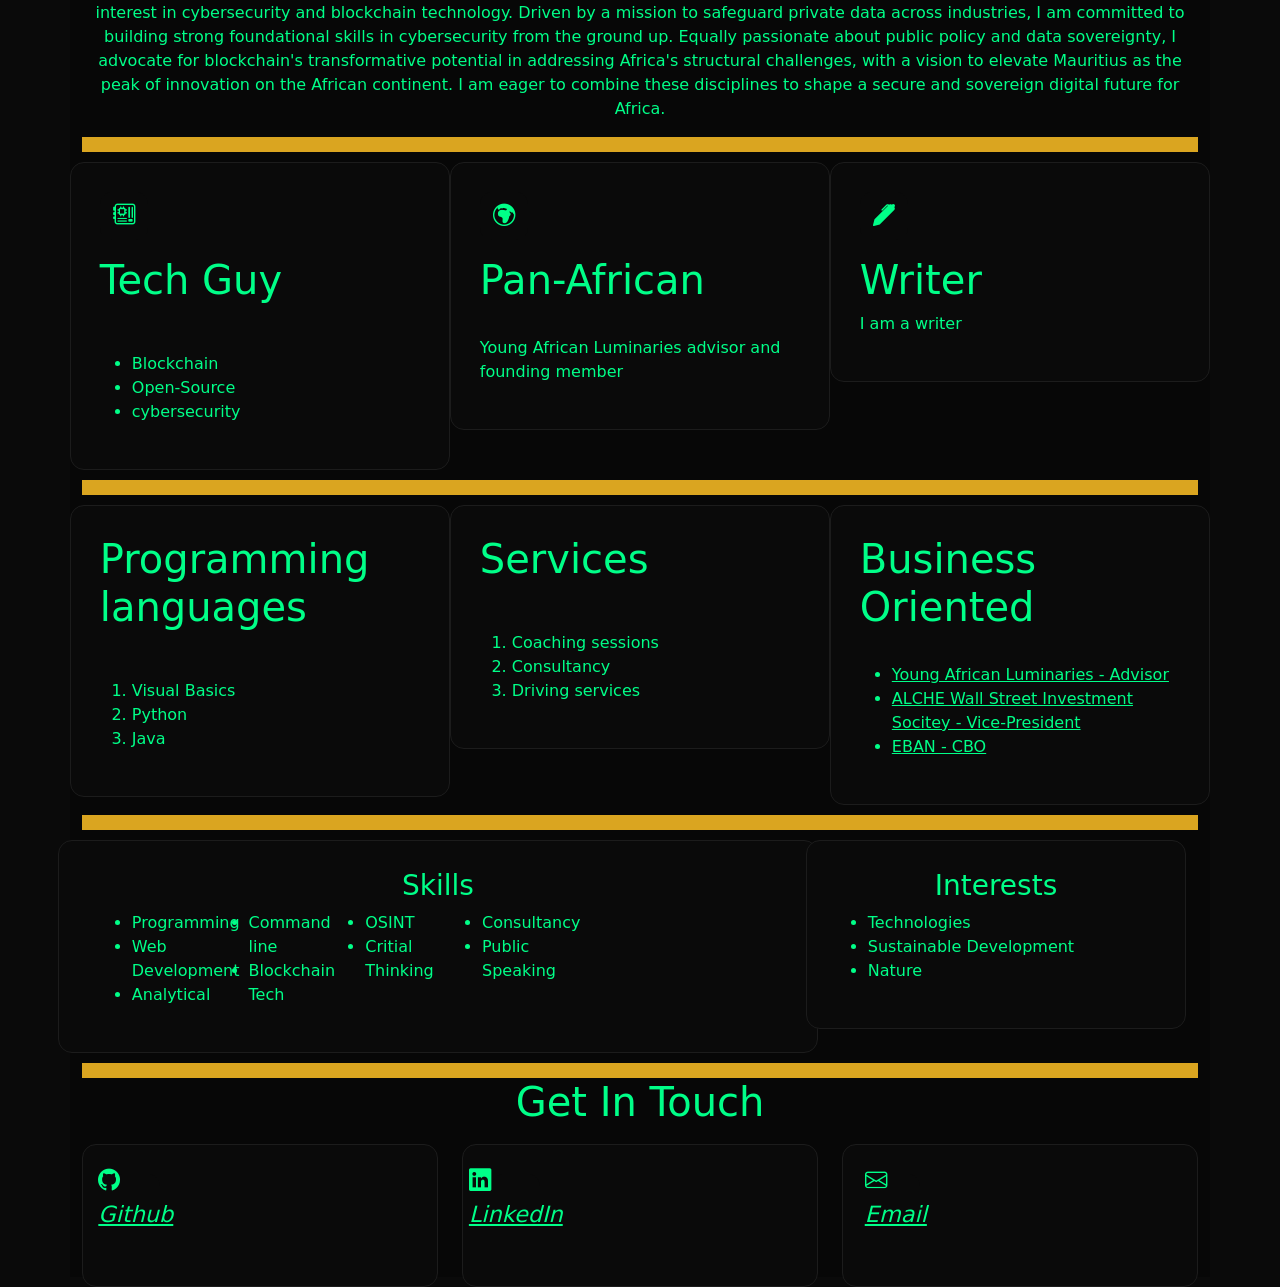
==== commit d3f8bfd2: "Merged main onto Deployment" ====
--- a/index.html
+++ b/index.html
@@ -251,4 +251,4 @@
 
 
 
-</html>+</html>
--- a/style.css
+++ b/style.css
@@ -66,6 +66,9 @@
 }
 
 .feature-card h5 { font-weight: 600; }
+<<<<<<< HEAD
+.feature-card p { color: #888; font-size: .9rem; }
+=======
 .feature-card p { color: var(--green); font-size: .9rem; }
 
 
@@ -77,4 +80,5 @@
     border-radius: 12px;
     display: block;
     margin: 0 auto 1rem;
-}+}
+>>>>>>> main
